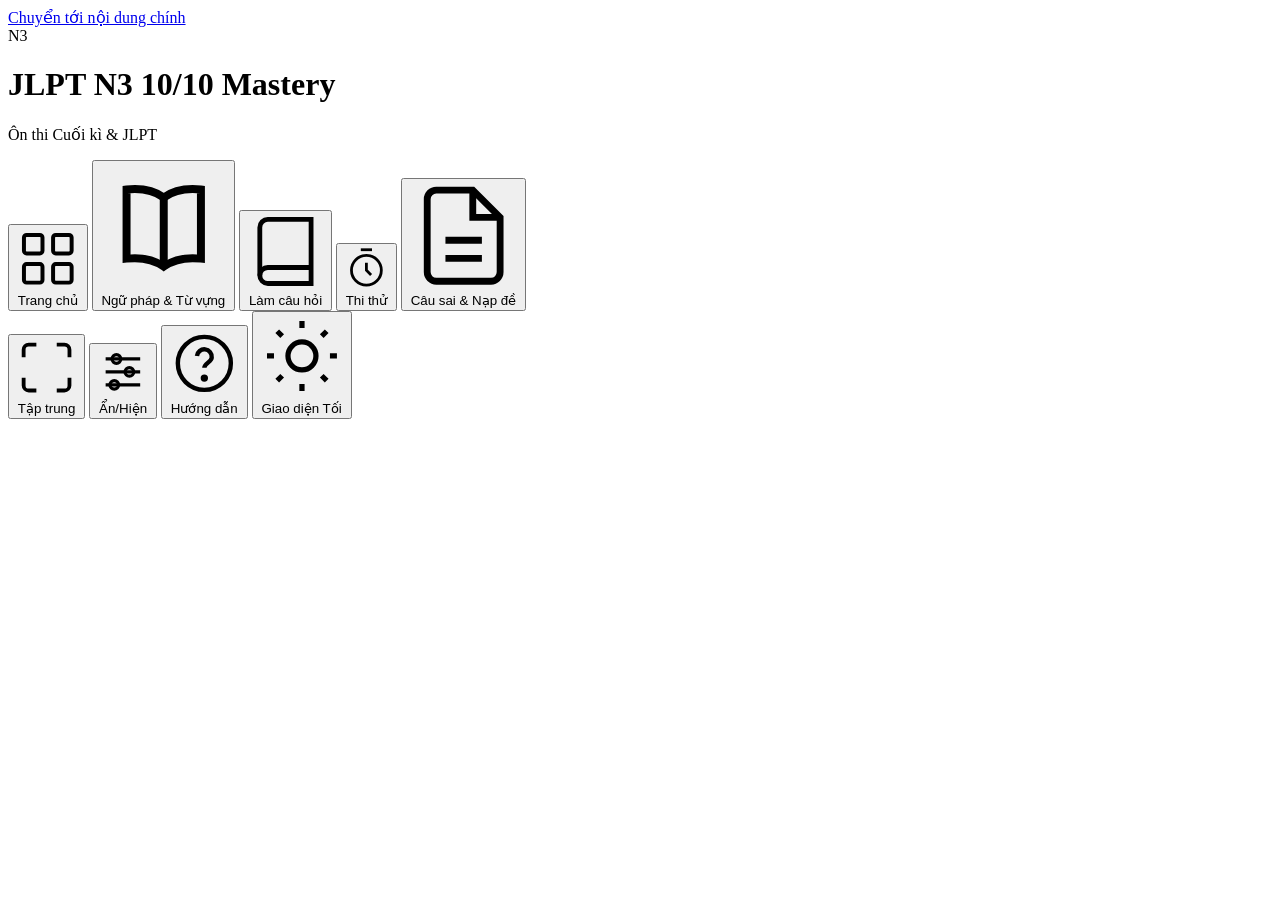
==== n3_ten_point_mastery/n3_mastery/templates/index.html @ 774d3c3b "feat(ui): refine N3 Mastery web interface, design tokens, and launcher scripts" ====
<!DOCTYPE html>
<html lang="vi" data-theme="light" data-focus-mode="off" data-font-scale="md" data-hide-ruby="0">
<head>
  <meta charset="UTF-8">
  <meta name="viewport" content="width=device-width, initial-scale=1.0">
  <title>JLPT N3 10/10 Mastery — Hệ thống Luyện thi Chống Học Vẹt</title>
  <link rel="icon" type="image/svg+xml" href="data:image/svg+xml,%3Csvg xmlns='http://www.w3.org/2000/svg' viewBox='0 0 32 32'%3E%3Crect width='32' height='32' rx='6' fill='%231D4ED8'/%3E%3Ctext x='16' y='21' font-family='sans-serif' font-size='14' font-weight='700' text-anchor='middle' fill='%23FFFFFF'%3EN3%3C/text%3E%3C/svg%3E">
  <link rel="stylesheet" href="/static/app.css">
</head>
<body>
  <a class="skip-link" href="#main-content">Chuyển tới nội dung chính</a>

  <header class="app-header">
    <div class="header-inner">
      <div class="brand-group">
        <span class="brand-badge" aria-hidden="true">N3</span>
        <div class="brand-titles">
          <h1 class="brand-title">JLPT N3 10/10 Mastery</h1>
          <p class="brand-subtitle">Ôn thi Cuối kì &amp; JLPT</p>
        </div>
      </div>

      <nav class="main-nav" aria-label="Điều hướng chính">
        <button type="button" class="nav-btn active" data-view="dashboard" aria-current="page">
          <svg class="icon" viewBox="0 0 24 24" fill="none" stroke="currentColor" stroke-width="1.5" aria-hidden="true">
            <rect x="3" y="3" width="7" height="7" rx="1"></rect>
            <rect x="14" y="3" width="7" height="7" rx="1"></rect>
            <rect x="3" y="14" width="7" height="7" rx="1"></rect>
            <rect x="14" y="14" width="7" height="7" rx="1"></rect>
          </svg>
          <span>Trang chủ</span>
        </button>
        <button type="button" class="nav-btn" data-view="grammar">
          <svg class="icon" viewBox="0 0 24 24" fill="none" stroke="currentColor" stroke-width="1.5" aria-hidden="true">
            <path d="M12 6.5c-1.8-1.3-4.2-1.8-7-1.5v13c2.8-.3 5.2.2 7 1.5 1.8-1.3 4.2-1.8 7-1.5V5c-2.8-.3-5.2.2-7 1.5z"></path>
            <path d="M12 6.5v13"></path>
          </svg>
          <span>Ngữ pháp &amp; Từ vựng</span>
        </button>
        <button type="button" class="nav-btn" data-view="study">
          <svg class="icon" viewBox="0 0 24 24" fill="none" stroke="currentColor" stroke-width="1.5" aria-hidden="true">
            <path d="M4 19.5A2.5 2.5 0 0 1 6.5 17H20"></path>
            <path d="M6.5 2H20v20H6.5A2.5 2.5 0 0 1 4 19.5v-15A2.5 2.5 0 0 1 6.5 2z"></path>
          </svg>
          <span>Làm câu hỏi</span>
        </button>
        <button type="button" class="nav-btn" data-view="exam">
          <svg class="icon" viewBox="0 0 24 24" fill="none" stroke="currentColor" stroke-width="1.5" aria-hidden="true">
            <circle cx="12" cy="13" r="8"></circle>
            <path d="M12 9v4l2.5 2.5"></path>
            <path d="M9 2h6"></path>
          </svg>
          <span>Thi thử</span>
        </button>
        <button type="button" class="nav-btn" data-view="notebook">
          <svg class="icon" viewBox="0 0 24 24" fill="none" stroke="currentColor" stroke-width="1.5" aria-hidden="true">
            <path d="M14 2H6a2 2 0 0 0-2 2v16a2 2 0 0 0 2 2h12a2 2 0 0 0 2-2V8z"></path>
            <path d="M14 2v6h6"></path>
            <path d="M16 13H8"></path>
            <path d="M16 17H8"></path>
          </svg>
          <span>Câu sai &amp; Nạp đề</span>
          <span id="nav-error-badge" class="pill-count tabular-nums" hidden>0</span>
        </button>
      </nav>

      <div class="header-actions">
        <button type="button" id="btn-focus-mode" class="btn-secondary btn-sm" aria-pressed="false" aria-label="Bật hoặc tắt Chế độ Tập trung (Phím F)">
          <svg class="icon" viewBox="0 0 24 24" fill="none" stroke="currentColor" stroke-width="1.5" aria-hidden="true">
            <path d="M8 3H5a2 2 0 0 0-2 2v3m18 0V5a2 2 0 0 0-2-2h-3m0 18h3a2 2 0 0 0 2-2v-3M3 16v3a2 2 0 0 0 2 2h3"></path>
          </svg>
          <span id="focus-mode-label">Tập trung</span>
        </button>
        <button type="button" id="btn-display-prefs" class="btn-secondary btn-sm" aria-haspopup="dialog" aria-label="Tùy chỉnh ẩn hiện thành phần và cỡ chữ đọc (Phím V)">
          <svg class="icon" viewBox="0 0 24 24" fill="none" stroke="currentColor" stroke-width="1.5" aria-hidden="true">
            <line x1="4" y1="6" x2="20" y2="6"></line>
            <line x1="4" y1="12" x2="20" y2="12"></line>
            <line x1="4" y1="18" x2="20" y2="18"></line>
            <circle cx="9" cy="6" r="2"></circle>
            <circle cx="15" cy="12" r="2"></circle>
            <circle cx="8" cy="18" r="2"></circle>
          </svg>
          <span>Ẩn/Hiện</span>
        </button>
        <button type="button" id="btn-help-modal" class="btn-secondary btn-sm" aria-label="Mở hướng dẫn sử dụng và phím tắt">
          <svg class="icon" viewBox="0 0 24 24" fill="none" stroke="currentColor" stroke-width="1.5" aria-hidden="true">
            <circle cx="12" cy="12" r="9"></circle>
            <path d="M9.5 9.5a2.5 2.5 0 0 1 5 .5c0 1.5-2.5 2-2.5 3.5"></path>
            <circle cx="12" cy="17" r="0.5" fill="currentColor"></circle>
          </svg>
          <span>Hướng dẫn</span>
        </button>
        <button type="button" id="btn-theme-toggle" class="btn-secondary btn-sm" aria-label="Đổi giao diện Sáng / Tối (Phím T)">
          <svg class="icon" viewBox="0 0 24 24" fill="none" stroke="currentColor" stroke-width="1.5" aria-hidden="true">
            <circle cx="12" cy="12" r="4"></circle>
            <path d="M12 2v2M12 20v2M4.93 4.93l1.41 1.41M17.66 17.66l1.41 1.41M2 12h2M20 12h2M4.93 19.07l1.41-1.41M17.66 6.34l1.41-1.41"></path>
          </svg>
          <span id="theme-toggle-label">Giao diện Tối</span>
        </button>
      </div>
    </div>
  </header>

  <div id="focus-topbar" class="focus-topbar" role="region" aria-label="Thanh điều khiển Chế độ Tập trung" hidden>
    <div class="focus-topbar-inner">
      <div class="focus-context-group">
        <span class="badge accent">[TẬP TRUNG]</span>
        <span id="focus-context-label" class="focus-context-label">Đang tập trung học &amp; làm bài</span>
        <div class="focus-quick-nav" aria-label="Chuyển nhanh màn hình">
          <button type="button" class="btn-ghost btn-sm" data-focus-view="grammar">Ngữ pháp</button>
          <button type="button" class="btn-ghost btn-sm" data-focus-view="study">Làm câu hỏi</button>
          <button type="button" class="btn-ghost btn-sm" data-focus-view="exam">Thi thử</button>
          <button type="button" class="btn-ghost btn-sm" data-focus-view="dashboard">Trang chủ</button>
        </div>
      </div>
      <div class="focus-actions-group">
        <div class="font-scale-group" role="group" aria-label="Cỡ chữ đọc">
          <button type="button" class="scale-btn" data-font-scale="sm" aria-pressed="false" aria-label="Cỡ chữ nhỏ">A-</button>
          <button type="button" class="scale-btn active" data-font-scale="md" aria-pressed="true" aria-label="Cỡ chữ vừa">A</button>
          <button type="button" class="scale-btn" data-font-scale="lg" aria-pressed="false" aria-label="Cỡ chữ lớn">A+</button>
          <button type="button" class="scale-btn" data-font-scale="xl" aria-pressed="false" aria-label="Cỡ chữ rất lớn">A++</button>
        </div>
        <button type="button" id="btn-focus-prefs" class="btn-secondary btn-sm">Ẩn/Hiện mục</button>
        <button type="button" id="btn-focus-theme" class="btn-secondary btn-sm">Sáng/Tối</button>
        <button type="button" id="btn-exit-focus" class="btn-primary btn-sm">Thoát Tập trung (F)</button>
      </div>
    </div>
  </div>

  <main id="main-content" class="app-main" tabindex="-1">
    <section id="view-dashboard" class="view-section active" aria-labelledby="dash-heading">
      <div id="dashboard-root"></div>
    </section>

    <section id="view-study" class="view-section" hidden aria-labelledby="study-heading">
      <div id="study-root"></div>
    </section>

    <section id="view-exam" class="view-section" hidden aria-labelledby="exam-heading">
      <div id="exam-root"></div>
    </section>

    <section id="view-notebook" class="view-section" hidden aria-labelledby="notebook-heading">
      <div id="notebook-root"></div>
    </section>

    <section id="view-grammar" class="view-section" hidden aria-labelledby="grammar-heading">
      <div id="grammar-root"></div>
    </section>
  </main>

  <div id="help-modal-backdrop" class="modal-backdrop" hidden>
    <div id="help-modal" class="modal-dialog modal-dialog-lg" role="dialog" aria-modal="true" aria-labelledby="help-modal-title">
      <div class="modal-header">
        <h2 id="help-modal-title">Hướng dẫn sử dụng &amp; Phím tắt</h2>
        <button type="button" id="btn-close-help" class="icon-btn" aria-label="Đóng hộp thoại">
          <svg class="icon" viewBox="0 0 24 24" fill="none" stroke="currentColor" stroke-width="1.5" aria-hidden="true">
            <path d="M18 6L6 18M6 6l12 12"></path>
          </svg>
        </button>
      </div>
      <div class="modal-body modal-scroll-body stack-md">
        <div class="grammar-dim-box stack-sm">
          <h3 class="card-title" style="margin-bottom:0;">1. Lộ trình học mỗi ngày (4 bước)</h3>
          <ol class="stack-sm" style="margin:0; padding-left: 20px;">
            <li>Mở <strong>Ngữ pháp &amp; Từ vựng</strong> để xem công thức chia thể, nghĩa cốt lõi và làm bài tập ngắn.</li>
            <li>Mở <strong>Làm câu hỏi</strong>, chọn một chủ đề (nên bấm <strong>Ôn nền N4</strong> trước khi vào câu N3).</li>
            <li>Sau khi nộp từng câu, đọc phần dịch, <strong>Giải phẫu Ngữ pháp</strong> và bấm vào thẻ mẫu để xem lại bài học.</li>
            <li>Vào <strong>Câu sai &amp; Nạp đề</strong> để làm lại câu hay sai, sau đó thử sức ở mục <strong>Thi thử</strong>.</li>
          </ol>
        </div>

        <div class="grammar-dim-box stack-sm">
          <h3 class="card-title" style="margin-bottom:0;">2. Giải thích nhanh các khái niệm trên màn hình</h3>
          <p style="margin:0;"><strong>Điểm Làm Đề Gốc vs Điểm Hiểu Thật:</strong> Điểm Đề Gốc chỉ đo số câu bạn nhớ đúng trên đề nguyên bản. Điểm Hiểu Thật khắt khe hơn: chỉ công nhận khi bạn làm đúng cả <strong>câu hỏi đổi dạng</strong> (tránh nhớ vẹt vị trí A/B/C/D) và trả lời đúng qua ít nhất <strong>2 lần ôn cách quãng</strong>.</p>
          <p style="margin:0;"><strong>3 Mức Hỗ trợ Phiên âm:</strong> Mức 1 hiện phiên âm Hiragana + Hán-Việt cho từ xung quanh (vẫn che từ đang hỏi); Mức 2 ẩn phiên âm phụ và cho mở 1 gợi ý bằng phím <kbd>H</kbd>; Mức 3 khóa hết gợi ý như thi thật.</p>
        </div>

        <div class="grammar-dim-box stack-sm">
          <h3 class="card-title" style="margin-bottom:0;">3. Phím tắt thao tác nhanh</h3>
          <ul class="shortcut-list" style="margin-bottom:0;">
            <li><kbd>1</kbd> – <kbd>4</kbd> <span>Chọn nhanh đáp án trắc nghiệm 1–4</span></li>
            <li><kbd>Space</kbd> <span>Nộp đáp án hoặc chuyển sang câu tiếp theo</span></li>
            <li><kbd>H</kbd> <span>Xem 1 gợi ý ngữ cảnh (khi ở Hỗ trợ Mức 2)</span></li>
            <li><kbd>T</kbd> <span>Đổi nhanh Giao diện Sáng / Giao diện Tối</span></li>
            <li><kbd>F</kbd> <span>Bật / Tắt Chế độ Tập trung</span></li>
            <li><kbd>V</kbd> <span>Mở bảng Ẩn/Hiện từng thành phần &amp; cỡ chữ</span></li>
            <li><kbd>[</kbd> / <kbd>]</kbd> <span>Chuyển bài trước / tiếp ở chế độ đọc từng bài hoặc thi từng câu</span></li>
            <li><kbd>Esc</kbd> <span>Đóng hộp thoại đang mở hoặc thoát Chế độ Tập trung</span></li>
          </ul>
        </div>
      </div>
      <div class="modal-footer">
        <button type="button" id="btn-ok-help" class="btn-primary">Đã hiểu</button>
      </div>
    </div>
  </div>

  <div id="grammar-modal-backdrop" class="modal-backdrop" hidden>
    <div id="grammar-modal" class="modal-dialog modal-dialog-lg" role="dialog" aria-modal="true" aria-labelledby="grammar-modal-title">
      <div class="modal-header">
        <h2 id="grammar-modal-title">Bài học Ngữ pháp Chi tiết</h2>
        <button type="button" id="btn-close-grammar-modal" class="icon-btn" aria-label="Đóng bài học ngữ pháp">
          <svg class="icon" viewBox="0 0 24 24" fill="none" stroke="currentColor" stroke-width="1.5" aria-hidden="true">
            <path d="M18 6L6 18M6 6l12 12"></path>
          </svg>
        </button>
      </div>
      <div id="grammar-modal-body" class="modal-body modal-scroll-body"></div>
      <div class="modal-footer">
        <button type="button" id="btn-ok-grammar-modal" class="btn-secondary">Đóng (Esc)</button>
      </div>
    </div>
  </div>

  <div id="display-prefs-backdrop" class="modal-backdrop" hidden>
    <div id="display-prefs-modal" class="modal-dialog modal-dialog-lg" role="dialog" aria-modal="true" aria-labelledby="display-prefs-title">
      <div class="modal-header">
        <h2 id="display-prefs-title">Tùy chỉnh Ẩn/Hiện Thành phần &amp; Chế độ Đọc</h2>
        <button type="button" id="btn-close-display-prefs" class="icon-btn" aria-label="Đóng bảng tùy chỉnh hiển thị">
          <svg class="icon" viewBox="0 0 24 24" fill="none" stroke="currentColor" stroke-width="1.5" aria-hidden="true">
            <path d="M18 6L6 18M6 6l12 12"></path>
          </svg>
        </button>
      </div>
      <div id="display-prefs-body" class="modal-body modal-scroll-body stack-md"></div>
      <div class="modal-footer">
        <button type="button" id="btn-reset-display-prefs" class="btn-secondary">Khôi phục mặc định</button>
        <button type="button" id="btn-ok-display-prefs" class="btn-primary">Xong</button>
      </div>
    </div>
  </div>

  <div id="toast-region" class="toast-region" aria-live="polite"></div>
  <script src="/static/app.js"></script>
</body>
</html>
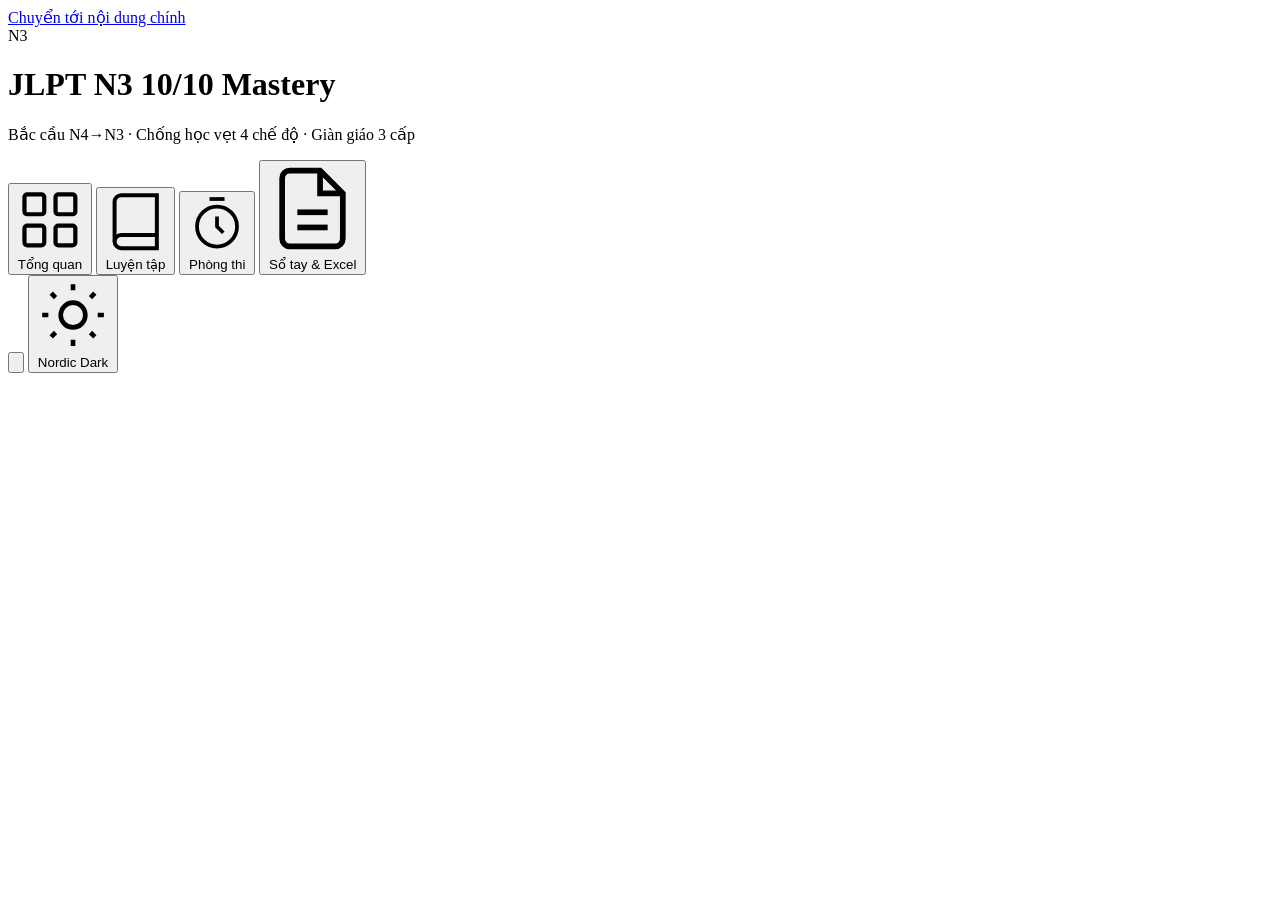
==== commit a914dffa: "feat(mastery): expose the API, CLI, and browser study flows Expose workbook upload, settings, drills" ====
--- a/n3_ten_point_mastery/n3_mastery/templates/index.html
+++ b/n3_ten_point_mastery/n3_mastery/templates/index.html
@@ -1,5 +1,5 @@
 <!DOCTYPE html>
-<html lang="vi" data-theme="light" data-focus-mode="off" data-font-scale="md" data-hide-ruby="0">
+<html lang="vi" data-theme="light">
 <head>
   <meta charset="UTF-8">
   <meta name="viewport" content="width=device-width, initial-scale=1.0">
@@ -16,7 +16,7 @@
         <span class="brand-badge" aria-hidden="true">N3</span>
         <div class="brand-titles">
           <h1 class="brand-title">JLPT N3 10/10 Mastery</h1>
-          <p class="brand-subtitle">Ôn thi Cuối kì &amp; JLPT</p>
+          <p class="brand-subtitle">Bắc cầu N4&#8594;N3 · Chống học vẹt 4 chế độ · Giàn giáo 3 cấp</p>
         </div>
       </div>
 
@@ -28,21 +28,14 @@
             <rect x="3" y="14" width="7" height="7" rx="1"></rect>
             <rect x="14" y="14" width="7" height="7" rx="1"></rect>
           </svg>
-          <span>Trang chủ</span>
-        </button>
-        <button type="button" class="nav-btn" data-view="grammar">
-          <svg class="icon" viewBox="0 0 24 24" fill="none" stroke="currentColor" stroke-width="1.5" aria-hidden="true">
-            <path d="M12 6.5c-1.8-1.3-4.2-1.8-7-1.5v13c2.8-.3 5.2.2 7 1.5 1.8-1.3 4.2-1.8 7-1.5V5c-2.8-.3-5.2.2-7 1.5z"></path>
-            <path d="M12 6.5v13"></path>
-          </svg>
-          <span>Ngữ pháp &amp; Từ vựng</span>
+          <span>Tổng quan</span>
         </button>
         <button type="button" class="nav-btn" data-view="study">
           <svg class="icon" viewBox="0 0 24 24" fill="none" stroke="currentColor" stroke-width="1.5" aria-hidden="true">
             <path d="M4 19.5A2.5 2.5 0 0 1 6.5 17H20"></path>
             <path d="M6.5 2H20v20H6.5A2.5 2.5 0 0 1 4 19.5v-15A2.5 2.5 0 0 1 6.5 2z"></path>
           </svg>
-          <span>Làm câu hỏi</span>
+          <span>Luyện tập</span>
         </button>
         <button type="button" class="nav-btn" data-view="exam">
           <svg class="icon" viewBox="0 0 24 24" fill="none" stroke="currentColor" stroke-width="1.5" aria-hidden="true">
@@ -50,7 +43,7 @@
             <path d="M12 9v4l2.5 2.5"></path>
             <path d="M9 2h6"></path>
           </svg>
-          <span>Thi thử</span>
+          <span>Phòng thi</span>
         </button>
         <button type="button" class="nav-btn" data-view="notebook">
           <svg class="icon" viewBox="0 0 24 24" fill="none" stroke="currentColor" stroke-width="1.5" aria-hidden="true">
@@ -59,73 +52,29 @@
             <path d="M16 13H8"></path>
             <path d="M16 17H8"></path>
           </svg>
-          <span>Câu sai &amp; Nạp đề</span>
+          <span>Sổ tay &amp; Excel</span>
           <span id="nav-error-badge" class="pill-count tabular-nums" hidden>0</span>
         </button>
       </nav>
 
       <div class="header-actions">
-        <button type="button" id="btn-focus-mode" class="btn-secondary btn-sm" aria-pressed="false" aria-label="Bật hoặc tắt Chế độ Tập trung (Phím F)">
-          <svg class="icon" viewBox="0 0 24 24" fill="none" stroke="currentColor" stroke-width="1.5" aria-hidden="true">
-            <path d="M8 3H5a2 2 0 0 0-2 2v3m18 0V5a2 2 0 0 0-2-2h-3m0 18h3a2 2 0 0 0 2-2v-3M3 16v3a2 2 0 0 0 2 2h3"></path>
-          </svg>
-          <span id="focus-mode-label">Tập trung</span>
-        </button>
-        <button type="button" id="btn-display-prefs" class="btn-secondary btn-sm" aria-haspopup="dialog" aria-label="Tùy chỉnh ẩn hiện thành phần và cỡ chữ đọc (Phím V)">
-          <svg class="icon" viewBox="0 0 24 24" fill="none" stroke="currentColor" stroke-width="1.5" aria-hidden="true">
-            <line x1="4" y1="6" x2="20" y2="6"></line>
-            <line x1="4" y1="12" x2="20" y2="12"></line>
-            <line x1="4" y1="18" x2="20" y2="18"></line>
-            <circle cx="9" cy="6" r="2"></circle>
-            <circle cx="15" cy="12" r="2"></circle>
-            <circle cx="8" cy="18" r="2"></circle>
-          </svg>
-          <span>Ẩn/Hiện</span>
-        </button>
-        <button type="button" id="btn-help-modal" class="btn-secondary btn-sm" aria-label="Mở hướng dẫn sử dụng và phím tắt">
+        <button type="button" id="btn-help-modal" class="icon-btn" aria-label="Mở bảng phím tắt và quy tắc">
           <svg class="icon" viewBox="0 0 24 24" fill="none" stroke="currentColor" stroke-width="1.5" aria-hidden="true">
             <circle cx="12" cy="12" r="9"></circle>
             <path d="M9.5 9.5a2.5 2.5 0 0 1 5 .5c0 1.5-2.5 2-2.5 3.5"></path>
             <circle cx="12" cy="17" r="0.5" fill="currentColor"></circle>
           </svg>
-          <span>Hướng dẫn</span>
         </button>
-        <button type="button" id="btn-theme-toggle" class="btn-secondary btn-sm" aria-label="Đổi giao diện Sáng / Tối (Phím T)">
+        <button type="button" id="btn-theme-toggle" class="btn-secondary btn-sm" aria-label="Chuyển giao diện Sáng / Tối (Phím T)">
           <svg class="icon" viewBox="0 0 24 24" fill="none" stroke="currentColor" stroke-width="1.5" aria-hidden="true">
             <circle cx="12" cy="12" r="4"></circle>
             <path d="M12 2v2M12 20v2M4.93 4.93l1.41 1.41M17.66 17.66l1.41 1.41M2 12h2M20 12h2M4.93 19.07l1.41-1.41M17.66 6.34l1.41-1.41"></path>
           </svg>
-          <span id="theme-toggle-label">Giao diện Tối</span>
+          <span id="theme-toggle-label">Nordic Dark</span>
         </button>
       </div>
     </div>
   </header>
-
-  <div id="focus-topbar" class="focus-topbar" role="region" aria-label="Thanh điều khiển Chế độ Tập trung" hidden>
-    <div class="focus-topbar-inner">
-      <div class="focus-context-group">
-        <span class="badge accent">[TẬP TRUNG]</span>
-        <span id="focus-context-label" class="focus-context-label">Đang tập trung học &amp; làm bài</span>
-        <div class="focus-quick-nav" aria-label="Chuyển nhanh màn hình">
-          <button type="button" class="btn-ghost btn-sm" data-focus-view="grammar">Ngữ pháp</button>
-          <button type="button" class="btn-ghost btn-sm" data-focus-view="study">Làm câu hỏi</button>
-          <button type="button" class="btn-ghost btn-sm" data-focus-view="exam">Thi thử</button>
-          <button type="button" class="btn-ghost btn-sm" data-focus-view="dashboard">Trang chủ</button>
-        </div>
-      </div>
-      <div class="focus-actions-group">
-        <div class="font-scale-group" role="group" aria-label="Cỡ chữ đọc">
-          <button type="button" class="scale-btn" data-font-scale="sm" aria-pressed="false" aria-label="Cỡ chữ nhỏ">A-</button>
-          <button type="button" class="scale-btn active" data-font-scale="md" aria-pressed="true" aria-label="Cỡ chữ vừa">A</button>
-          <button type="button" class="scale-btn" data-font-scale="lg" aria-pressed="false" aria-label="Cỡ chữ lớn">A+</button>
-          <button type="button" class="scale-btn" data-font-scale="xl" aria-pressed="false" aria-label="Cỡ chữ rất lớn">A++</button>
-        </div>
-        <button type="button" id="btn-focus-prefs" class="btn-secondary btn-sm">Ẩn/Hiện mục</button>
-        <button type="button" id="btn-focus-theme" class="btn-secondary btn-sm">Sáng/Tối</button>
-        <button type="button" id="btn-exit-focus" class="btn-primary btn-sm">Thoát Tập trung (F)</button>
-      </div>
-    </div>
-  </div>
 
   <main id="main-content" class="app-main" tabindex="-1">
     <section id="view-dashboard" class="view-section active" aria-labelledby="dash-heading">
@@ -143,51 +92,28 @@
     <section id="view-notebook" class="view-section" hidden aria-labelledby="notebook-heading">
       <div id="notebook-root"></div>
     </section>
-
-    <section id="view-grammar" class="view-section" hidden aria-labelledby="grammar-heading">
-      <div id="grammar-root"></div>
-    </section>
   </main>
 
   <div id="help-modal-backdrop" class="modal-backdrop" hidden>
-    <div id="help-modal" class="modal-dialog modal-dialog-lg" role="dialog" aria-modal="true" aria-labelledby="help-modal-title">
+    <div id="help-modal" class="modal-dialog" role="dialog" aria-modal="true" aria-labelledby="help-modal-title">
       <div class="modal-header">
-        <h2 id="help-modal-title">Hướng dẫn sử dụng &amp; Phím tắt</h2>
+        <h2 id="help-modal-title">Phím tắt &amp; Quy chuẩn 10/10</h2>
         <button type="button" id="btn-close-help" class="icon-btn" aria-label="Đóng hộp thoại">
           <svg class="icon" viewBox="0 0 24 24" fill="none" stroke="currentColor" stroke-width="1.5" aria-hidden="true">
             <path d="M18 6L6 18M6 6l12 12"></path>
           </svg>
         </button>
       </div>
-      <div class="modal-body modal-scroll-body stack-md">
-        <div class="grammar-dim-box stack-sm">
-          <h3 class="card-title" style="margin-bottom:0;">1. Lộ trình học mỗi ngày (4 bước)</h3>
-          <ol class="stack-sm" style="margin:0; padding-left: 20px;">
-            <li>Mở <strong>Ngữ pháp &amp; Từ vựng</strong> để xem công thức chia thể, nghĩa cốt lõi và làm bài tập ngắn.</li>
-            <li>Mở <strong>Làm câu hỏi</strong>, chọn một chủ đề (nên bấm <strong>Ôn nền N4</strong> trước khi vào câu N3).</li>
-            <li>Sau khi nộp từng câu, đọc phần dịch, <strong>Giải phẫu Ngữ pháp</strong> và bấm vào thẻ mẫu để xem lại bài học.</li>
-            <li>Vào <strong>Câu sai &amp; Nạp đề</strong> để làm lại câu hay sai, sau đó thử sức ở mục <strong>Thi thử</strong>.</li>
-          </ol>
-        </div>
-
-        <div class="grammar-dim-box stack-sm">
-          <h3 class="card-title" style="margin-bottom:0;">2. Giải thích nhanh các khái niệm trên màn hình</h3>
-          <p style="margin:0;"><strong>Điểm Làm Đề Gốc vs Điểm Hiểu Thật:</strong> Điểm Đề Gốc chỉ đo số câu bạn nhớ đúng trên đề nguyên bản. Điểm Hiểu Thật khắt khe hơn: chỉ công nhận khi bạn làm đúng cả <strong>câu hỏi đổi dạng</strong> (tránh nhớ vẹt vị trí A/B/C/D) và trả lời đúng qua ít nhất <strong>2 lần ôn cách quãng</strong>.</p>
-          <p style="margin:0;"><strong>3 Mức Hỗ trợ Phiên âm:</strong> Mức 1 hiện phiên âm Hiragana + Hán-Việt cho từ xung quanh (vẫn che từ đang hỏi); Mức 2 ẩn phiên âm phụ và cho mở 1 gợi ý bằng phím <kbd>H</kbd>; Mức 3 khóa hết gợi ý như thi thật.</p>
-        </div>
-
-        <div class="grammar-dim-box stack-sm">
-          <h3 class="card-title" style="margin-bottom:0;">3. Phím tắt thao tác nhanh</h3>
-          <ul class="shortcut-list" style="margin-bottom:0;">
-            <li><kbd>1</kbd> – <kbd>4</kbd> <span>Chọn nhanh đáp án trắc nghiệm 1–4</span></li>
-            <li><kbd>Space</kbd> <span>Nộp đáp án hoặc chuyển sang câu tiếp theo</span></li>
-            <li><kbd>H</kbd> <span>Xem 1 gợi ý ngữ cảnh (khi ở Hỗ trợ Mức 2)</span></li>
-            <li><kbd>T</kbd> <span>Đổi nhanh Giao diện Sáng / Giao diện Tối</span></li>
-            <li><kbd>F</kbd> <span>Bật / Tắt Chế độ Tập trung</span></li>
-            <li><kbd>V</kbd> <span>Mở bảng Ẩn/Hiện từng thành phần &amp; cỡ chữ</span></li>
-            <li><kbd>[</kbd> / <kbd>]</kbd> <span>Chuyển bài trước / tiếp ở chế độ đọc từng bài hoặc thi từng câu</span></li>
-            <li><kbd>Esc</kbd> <span>Đóng hộp thoại đang mở hoặc thoát Chế độ Tập trung</span></li>
-          </ul>
+      <div class="modal-body">
+        <ul class="shortcut-list">
+          <li><kbd>1</kbd> – <kbd>4</kbd> <span>Chọn nhanh đáp án trắc nghiệm 1–4</span></li>
+          <li><kbd>Space</kbd> <span>Nộp đáp án hoặc chuyển sang câu kế tiếp</span></li>
+          <li><kbd>H</kbd> <span>Mở tối đa 1 gợi ý ngữ cảnh (Giàn giáo Cấp 2)</span></li>
+          <li><kbd>T</kbd> <span>Chuyển tức thì Academic Editorial Light / Nordic Frost Dark</span></li>
+          <li><kbd>Esc</kbd> <span>Đóng hộp thoại hiện tại</span></li>
+        </ul>
+        <div class="callout-info">
+          <strong>Cổng Chứng nhận [MASTERED 10/10]:</strong> Chỉ công nhận khi bạn (1) làm đúng câu gốc xáo đáp án không dùng gợi ý, (2) vượt qua biến thể chống học vẹt (đảo nhiễu / ghép đủ 4 ô ★ / chỉ đúng câu chốt Dokkai), và (3) giữ 0 lỗi qua tối thiểu 2 phiên ôn cách quãng.
         </div>
       </div>
       <div class="modal-footer">
@@ -196,41 +122,6 @@
     </div>
   </div>
 
-  <div id="grammar-modal-backdrop" class="modal-backdrop" hidden>
-    <div id="grammar-modal" class="modal-dialog modal-dialog-lg" role="dialog" aria-modal="true" aria-labelledby="grammar-modal-title">
-      <div class="modal-header">
-        <h2 id="grammar-modal-title">Bài học Ngữ pháp Chi tiết</h2>
-        <button type="button" id="btn-close-grammar-modal" class="icon-btn" aria-label="Đóng bài học ngữ pháp">
-          <svg class="icon" viewBox="0 0 24 24" fill="none" stroke="currentColor" stroke-width="1.5" aria-hidden="true">
-            <path d="M18 6L6 18M6 6l12 12"></path>
-          </svg>
-        </button>
-      </div>
-      <div id="grammar-modal-body" class="modal-body modal-scroll-body"></div>
-      <div class="modal-footer">
-        <button type="button" id="btn-ok-grammar-modal" class="btn-secondary">Đóng (Esc)</button>
-      </div>
-    </div>
-  </div>
-
-  <div id="display-prefs-backdrop" class="modal-backdrop" hidden>
-    <div id="display-prefs-modal" class="modal-dialog modal-dialog-lg" role="dialog" aria-modal="true" aria-labelledby="display-prefs-title">
-      <div class="modal-header">
-        <h2 id="display-prefs-title">Tùy chỉnh Ẩn/Hiện Thành phần &amp; Chế độ Đọc</h2>
-        <button type="button" id="btn-close-display-prefs" class="icon-btn" aria-label="Đóng bảng tùy chỉnh hiển thị">
-          <svg class="icon" viewBox="0 0 24 24" fill="none" stroke="currentColor" stroke-width="1.5" aria-hidden="true">
-            <path d="M18 6L6 18M6 6l12 12"></path>
-          </svg>
-        </button>
-      </div>
-      <div id="display-prefs-body" class="modal-body modal-scroll-body stack-md"></div>
-      <div class="modal-footer">
-        <button type="button" id="btn-reset-display-prefs" class="btn-secondary">Khôi phục mặc định</button>
-        <button type="button" id="btn-ok-display-prefs" class="btn-primary">Xong</button>
-      </div>
-    </div>
-  </div>
-
   <div id="toast-region" class="toast-region" aria-live="polite"></div>
   <script src="/static/app.js"></script>
 </body>
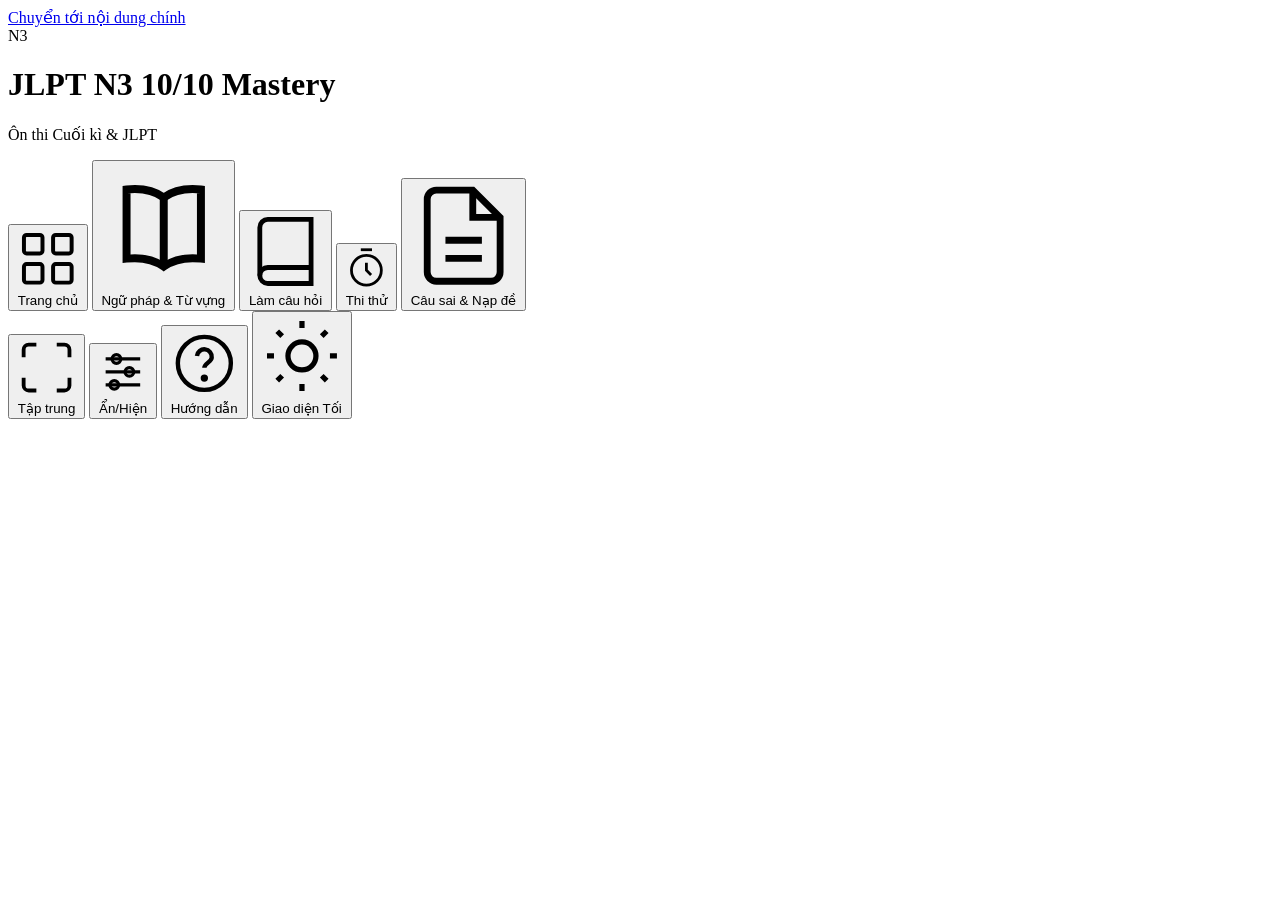
==== commit 8b97cc72: "Merge branch 'feat/nexus-language-lab-sync' into main" ====
--- a/n3_ten_point_mastery/n3_mastery/templates/index.html
+++ b/n3_ten_point_mastery/n3_mastery/templates/index.html
@@ -1,5 +1,5 @@
 <!DOCTYPE html>
-<html lang="vi" data-theme="light">
+<html lang="vi" data-theme="light" data-focus-mode="off" data-font-scale="md" data-hide-ruby="0">
 <head>
   <meta charset="UTF-8">
   <meta name="viewport" content="width=device-width, initial-scale=1.0">
@@ -16,7 +16,7 @@
         <span class="brand-badge" aria-hidden="true">N3</span>
         <div class="brand-titles">
           <h1 class="brand-title">JLPT N3 10/10 Mastery</h1>
-          <p class="brand-subtitle">Bắc cầu N4&#8594;N3 · Chống học vẹt 4 chế độ · Giàn giáo 3 cấp</p>
+          <p class="brand-subtitle">Ôn thi Cuối kì &amp; JLPT</p>
         </div>
       </div>
 
@@ -28,14 +28,21 @@
             <rect x="3" y="14" width="7" height="7" rx="1"></rect>
             <rect x="14" y="14" width="7" height="7" rx="1"></rect>
           </svg>
-          <span>Tổng quan</span>
+          <span>Trang chủ</span>
+        </button>
+        <button type="button" class="nav-btn" data-view="grammar">
+          <svg class="icon" viewBox="0 0 24 24" fill="none" stroke="currentColor" stroke-width="1.5" aria-hidden="true">
+            <path d="M12 6.5c-1.8-1.3-4.2-1.8-7-1.5v13c2.8-.3 5.2.2 7 1.5 1.8-1.3 4.2-1.8 7-1.5V5c-2.8-.3-5.2.2-7 1.5z"></path>
+            <path d="M12 6.5v13"></path>
+          </svg>
+          <span>Ngữ pháp &amp; Từ vựng</span>
         </button>
         <button type="button" class="nav-btn" data-view="study">
           <svg class="icon" viewBox="0 0 24 24" fill="none" stroke="currentColor" stroke-width="1.5" aria-hidden="true">
             <path d="M4 19.5A2.5 2.5 0 0 1 6.5 17H20"></path>
             <path d="M6.5 2H20v20H6.5A2.5 2.5 0 0 1 4 19.5v-15A2.5 2.5 0 0 1 6.5 2z"></path>
           </svg>
-          <span>Luyện tập</span>
+          <span>Làm câu hỏi</span>
         </button>
         <button type="button" class="nav-btn" data-view="exam">
           <svg class="icon" viewBox="0 0 24 24" fill="none" stroke="currentColor" stroke-width="1.5" aria-hidden="true">
@@ -43,7 +50,7 @@
             <path d="M12 9v4l2.5 2.5"></path>
             <path d="M9 2h6"></path>
           </svg>
-          <span>Phòng thi</span>
+          <span>Thi thử</span>
         </button>
         <button type="button" class="nav-btn" data-view="notebook">
           <svg class="icon" viewBox="0 0 24 24" fill="none" stroke="currentColor" stroke-width="1.5" aria-hidden="true">
@@ -52,29 +59,73 @@
             <path d="M16 13H8"></path>
             <path d="M16 17H8"></path>
           </svg>
-          <span>Sổ tay &amp; Excel</span>
+          <span>Câu sai &amp; Nạp đề</span>
           <span id="nav-error-badge" class="pill-count tabular-nums" hidden>0</span>
         </button>
       </nav>
 
       <div class="header-actions">
-        <button type="button" id="btn-help-modal" class="icon-btn" aria-label="Mở bảng phím tắt và quy tắc">
+        <button type="button" id="btn-focus-mode" class="btn-secondary btn-sm" aria-pressed="false" aria-label="Bật hoặc tắt Chế độ Tập trung (Phím F)">
+          <svg class="icon" viewBox="0 0 24 24" fill="none" stroke="currentColor" stroke-width="1.5" aria-hidden="true">
+            <path d="M8 3H5a2 2 0 0 0-2 2v3m18 0V5a2 2 0 0 0-2-2h-3m0 18h3a2 2 0 0 0 2-2v-3M3 16v3a2 2 0 0 0 2 2h3"></path>
+          </svg>
+          <span id="focus-mode-label">Tập trung</span>
+        </button>
+        <button type="button" id="btn-display-prefs" class="btn-secondary btn-sm" aria-haspopup="dialog" aria-label="Tùy chỉnh ẩn hiện thành phần và cỡ chữ đọc (Phím V)">
+          <svg class="icon" viewBox="0 0 24 24" fill="none" stroke="currentColor" stroke-width="1.5" aria-hidden="true">
+            <line x1="4" y1="6" x2="20" y2="6"></line>
+            <line x1="4" y1="12" x2="20" y2="12"></line>
+            <line x1="4" y1="18" x2="20" y2="18"></line>
+            <circle cx="9" cy="6" r="2"></circle>
+            <circle cx="15" cy="12" r="2"></circle>
+            <circle cx="8" cy="18" r="2"></circle>
+          </svg>
+          <span>Ẩn/Hiện</span>
+        </button>
+        <button type="button" id="btn-help-modal" class="btn-secondary btn-sm" aria-label="Mở hướng dẫn sử dụng và phím tắt">
           <svg class="icon" viewBox="0 0 24 24" fill="none" stroke="currentColor" stroke-width="1.5" aria-hidden="true">
             <circle cx="12" cy="12" r="9"></circle>
             <path d="M9.5 9.5a2.5 2.5 0 0 1 5 .5c0 1.5-2.5 2-2.5 3.5"></path>
             <circle cx="12" cy="17" r="0.5" fill="currentColor"></circle>
           </svg>
-        </button>
-        <button type="button" id="btn-theme-toggle" class="btn-secondary btn-sm" aria-label="Chuyển giao diện Sáng / Tối (Phím T)">
+          <span>Hướng dẫn</span>
+        </button>
+        <button type="button" id="btn-theme-toggle" class="btn-secondary btn-sm" aria-label="Đổi giao diện Sáng / Tối (Phím T)">
           <svg class="icon" viewBox="0 0 24 24" fill="none" stroke="currentColor" stroke-width="1.5" aria-hidden="true">
             <circle cx="12" cy="12" r="4"></circle>
             <path d="M12 2v2M12 20v2M4.93 4.93l1.41 1.41M17.66 17.66l1.41 1.41M2 12h2M20 12h2M4.93 19.07l1.41-1.41M17.66 6.34l1.41-1.41"></path>
           </svg>
-          <span id="theme-toggle-label">Nordic Dark</span>
+          <span id="theme-toggle-label">Giao diện Tối</span>
         </button>
       </div>
     </div>
   </header>
+
+  <div id="focus-topbar" class="focus-topbar" role="region" aria-label="Thanh điều khiển Chế độ Tập trung" hidden>
+    <div class="focus-topbar-inner">
+      <div class="focus-context-group">
+        <span class="badge accent">[TẬP TRUNG]</span>
+        <span id="focus-context-label" class="focus-context-label">Đang tập trung học &amp; làm bài</span>
+        <div class="focus-quick-nav" aria-label="Chuyển nhanh màn hình">
+          <button type="button" class="btn-ghost btn-sm" data-focus-view="grammar">Ngữ pháp</button>
+          <button type="button" class="btn-ghost btn-sm" data-focus-view="study">Làm câu hỏi</button>
+          <button type="button" class="btn-ghost btn-sm" data-focus-view="exam">Thi thử</button>
+          <button type="button" class="btn-ghost btn-sm" data-focus-view="dashboard">Trang chủ</button>
+        </div>
+      </div>
+      <div class="focus-actions-group">
+        <div class="font-scale-group" role="group" aria-label="Cỡ chữ đọc">
+          <button type="button" class="scale-btn" data-font-scale="sm" aria-pressed="false" aria-label="Cỡ chữ nhỏ">A-</button>
+          <button type="button" class="scale-btn active" data-font-scale="md" aria-pressed="true" aria-label="Cỡ chữ vừa">A</button>
+          <button type="button" class="scale-btn" data-font-scale="lg" aria-pressed="false" aria-label="Cỡ chữ lớn">A+</button>
+          <button type="button" class="scale-btn" data-font-scale="xl" aria-pressed="false" aria-label="Cỡ chữ rất lớn">A++</button>
+        </div>
+        <button type="button" id="btn-focus-prefs" class="btn-secondary btn-sm">Ẩn/Hiện mục</button>
+        <button type="button" id="btn-focus-theme" class="btn-secondary btn-sm">Sáng/Tối</button>
+        <button type="button" id="btn-exit-focus" class="btn-primary btn-sm">Thoát Tập trung (F)</button>
+      </div>
+    </div>
+  </div>
 
   <main id="main-content" class="app-main" tabindex="-1">
     <section id="view-dashboard" class="view-section active" aria-labelledby="dash-heading">
@@ -92,32 +143,90 @@
     <section id="view-notebook" class="view-section" hidden aria-labelledby="notebook-heading">
       <div id="notebook-root"></div>
     </section>
+
+    <section id="view-grammar" class="view-section" hidden aria-labelledby="grammar-heading">
+      <div id="grammar-root"></div>
+    </section>
   </main>
 
   <div id="help-modal-backdrop" class="modal-backdrop" hidden>
-    <div id="help-modal" class="modal-dialog" role="dialog" aria-modal="true" aria-labelledby="help-modal-title">
+    <div id="help-modal" class="modal-dialog modal-dialog-lg" role="dialog" aria-modal="true" aria-labelledby="help-modal-title">
       <div class="modal-header">
-        <h2 id="help-modal-title">Phím tắt &amp; Quy chuẩn 10/10</h2>
+        <h2 id="help-modal-title">Hướng dẫn sử dụng &amp; Phím tắt</h2>
         <button type="button" id="btn-close-help" class="icon-btn" aria-label="Đóng hộp thoại">
           <svg class="icon" viewBox="0 0 24 24" fill="none" stroke="currentColor" stroke-width="1.5" aria-hidden="true">
             <path d="M18 6L6 18M6 6l12 12"></path>
           </svg>
         </button>
       </div>
-      <div class="modal-body">
-        <ul class="shortcut-list">
-          <li><kbd>1</kbd> – <kbd>4</kbd> <span>Chọn nhanh đáp án trắc nghiệm 1–4</span></li>
-          <li><kbd>Space</kbd> <span>Nộp đáp án hoặc chuyển sang câu kế tiếp</span></li>
-          <li><kbd>H</kbd> <span>Mở tối đa 1 gợi ý ngữ cảnh (Giàn giáo Cấp 2)</span></li>
-          <li><kbd>T</kbd> <span>Chuyển tức thì Academic Editorial Light / Nordic Frost Dark</span></li>
-          <li><kbd>Esc</kbd> <span>Đóng hộp thoại hiện tại</span></li>
-        </ul>
-        <div class="callout-info">
-          <strong>Cổng Chứng nhận [MASTERED 10/10]:</strong> Chỉ công nhận khi bạn (1) làm đúng câu gốc xáo đáp án không dùng gợi ý, (2) vượt qua biến thể chống học vẹt (đảo nhiễu / ghép đủ 4 ô ★ / chỉ đúng câu chốt Dokkai), và (3) giữ 0 lỗi qua tối thiểu 2 phiên ôn cách quãng.
+      <div class="modal-body modal-scroll-body stack-md">
+        <div class="grammar-dim-box stack-sm">
+          <h3 class="card-title" style="margin-bottom:0;">1. Lộ trình học mỗi ngày (4 bước)</h3>
+          <ol class="stack-sm" style="margin:0; padding-left: 20px;">
+            <li>Mở <strong>Ngữ pháp &amp; Từ vựng</strong> để xem công thức chia thể, nghĩa cốt lõi và làm bài tập ngắn.</li>
+            <li>Mở <strong>Làm câu hỏi</strong>, chọn một chủ đề (nên bấm <strong>Ôn nền N4</strong> trước khi vào câu N3).</li>
+            <li>Sau khi nộp từng câu, đọc phần dịch, <strong>Giải phẫu Ngữ pháp</strong> và bấm vào thẻ mẫu để xem lại bài học.</li>
+            <li>Vào <strong>Câu sai &amp; Nạp đề</strong> để làm lại câu hay sai, sau đó thử sức ở mục <strong>Thi thử</strong>.</li>
+          </ol>
+        </div>
+
+        <div class="grammar-dim-box stack-sm">
+          <h3 class="card-title" style="margin-bottom:0;">2. Giải thích nhanh các khái niệm trên màn hình</h3>
+          <p style="margin:0;"><strong>Điểm Làm Đề Gốc vs Điểm Hiểu Thật:</strong> Điểm Đề Gốc chỉ đo số câu bạn nhớ đúng trên đề nguyên bản. Điểm Hiểu Thật khắt khe hơn: chỉ công nhận khi bạn làm đúng cả <strong>câu hỏi đổi dạng</strong> (tránh nhớ vẹt vị trí A/B/C/D) và trả lời đúng qua ít nhất <strong>2 lần ôn cách quãng</strong>.</p>
+          <p style="margin:0;"><strong>3 Mức Hỗ trợ Phiên âm:</strong> Mức 1 hiện phiên âm Hiragana + Hán-Việt cho từ xung quanh (vẫn che từ đang hỏi); Mức 2 ẩn phiên âm phụ và cho mở 1 gợi ý bằng phím <kbd>H</kbd>; Mức 3 khóa hết gợi ý như thi thật.</p>
+        </div>
+
+        <div class="grammar-dim-box stack-sm">
+          <h3 class="card-title" style="margin-bottom:0;">3. Phím tắt thao tác nhanh</h3>
+          <ul class="shortcut-list" style="margin-bottom:0;">
+            <li><kbd>1</kbd> – <kbd>4</kbd> <span>Chọn nhanh đáp án trắc nghiệm 1–4</span></li>
+            <li><kbd>Space</kbd> <span>Nộp đáp án hoặc chuyển sang câu tiếp theo</span></li>
+            <li><kbd>H</kbd> <span>Xem 1 gợi ý ngữ cảnh (khi ở Hỗ trợ Mức 2)</span></li>
+            <li><kbd>T</kbd> <span>Đổi nhanh Giao diện Sáng / Giao diện Tối</span></li>
+            <li><kbd>F</kbd> <span>Bật / Tắt Chế độ Tập trung</span></li>
+            <li><kbd>V</kbd> <span>Mở bảng Ẩn/Hiện từng thành phần &amp; cỡ chữ</span></li>
+            <li><kbd>[</kbd> / <kbd>]</kbd> <span>Chuyển bài trước / tiếp ở chế độ đọc từng bài hoặc thi từng câu</span></li>
+            <li><kbd>Esc</kbd> <span>Đóng hộp thoại đang mở hoặc thoát Chế độ Tập trung</span></li>
+          </ul>
         </div>
       </div>
       <div class="modal-footer">
         <button type="button" id="btn-ok-help" class="btn-primary">Đã hiểu</button>
+      </div>
+    </div>
+  </div>
+
+  <div id="grammar-modal-backdrop" class="modal-backdrop" hidden>
+    <div id="grammar-modal" class="modal-dialog modal-dialog-lg" role="dialog" aria-modal="true" aria-labelledby="grammar-modal-title">
+      <div class="modal-header">
+        <h2 id="grammar-modal-title">Bài học Ngữ pháp Chi tiết</h2>
+        <button type="button" id="btn-close-grammar-modal" class="icon-btn" aria-label="Đóng bài học ngữ pháp">
+          <svg class="icon" viewBox="0 0 24 24" fill="none" stroke="currentColor" stroke-width="1.5" aria-hidden="true">
+            <path d="M18 6L6 18M6 6l12 12"></path>
+          </svg>
+        </button>
+      </div>
+      <div id="grammar-modal-body" class="modal-body modal-scroll-body"></div>
+      <div class="modal-footer">
+        <button type="button" id="btn-ok-grammar-modal" class="btn-secondary">Đóng (Esc)</button>
+      </div>
+    </div>
+  </div>
+
+  <div id="display-prefs-backdrop" class="modal-backdrop" hidden>
+    <div id="display-prefs-modal" class="modal-dialog modal-dialog-lg" role="dialog" aria-modal="true" aria-labelledby="display-prefs-title">
+      <div class="modal-header">
+        <h2 id="display-prefs-title">Tùy chỉnh Ẩn/Hiện Thành phần &amp; Chế độ Đọc</h2>
+        <button type="button" id="btn-close-display-prefs" class="icon-btn" aria-label="Đóng bảng tùy chỉnh hiển thị">
+          <svg class="icon" viewBox="0 0 24 24" fill="none" stroke="currentColor" stroke-width="1.5" aria-hidden="true">
+            <path d="M18 6L6 18M6 6l12 12"></path>
+          </svg>
+        </button>
+      </div>
+      <div id="display-prefs-body" class="modal-body modal-scroll-body stack-md"></div>
+      <div class="modal-footer">
+        <button type="button" id="btn-reset-display-prefs" class="btn-secondary">Khôi phục mặc định</button>
+        <button type="button" id="btn-ok-display-prefs" class="btn-primary">Xong</button>
       </div>
     </div>
   </div>
